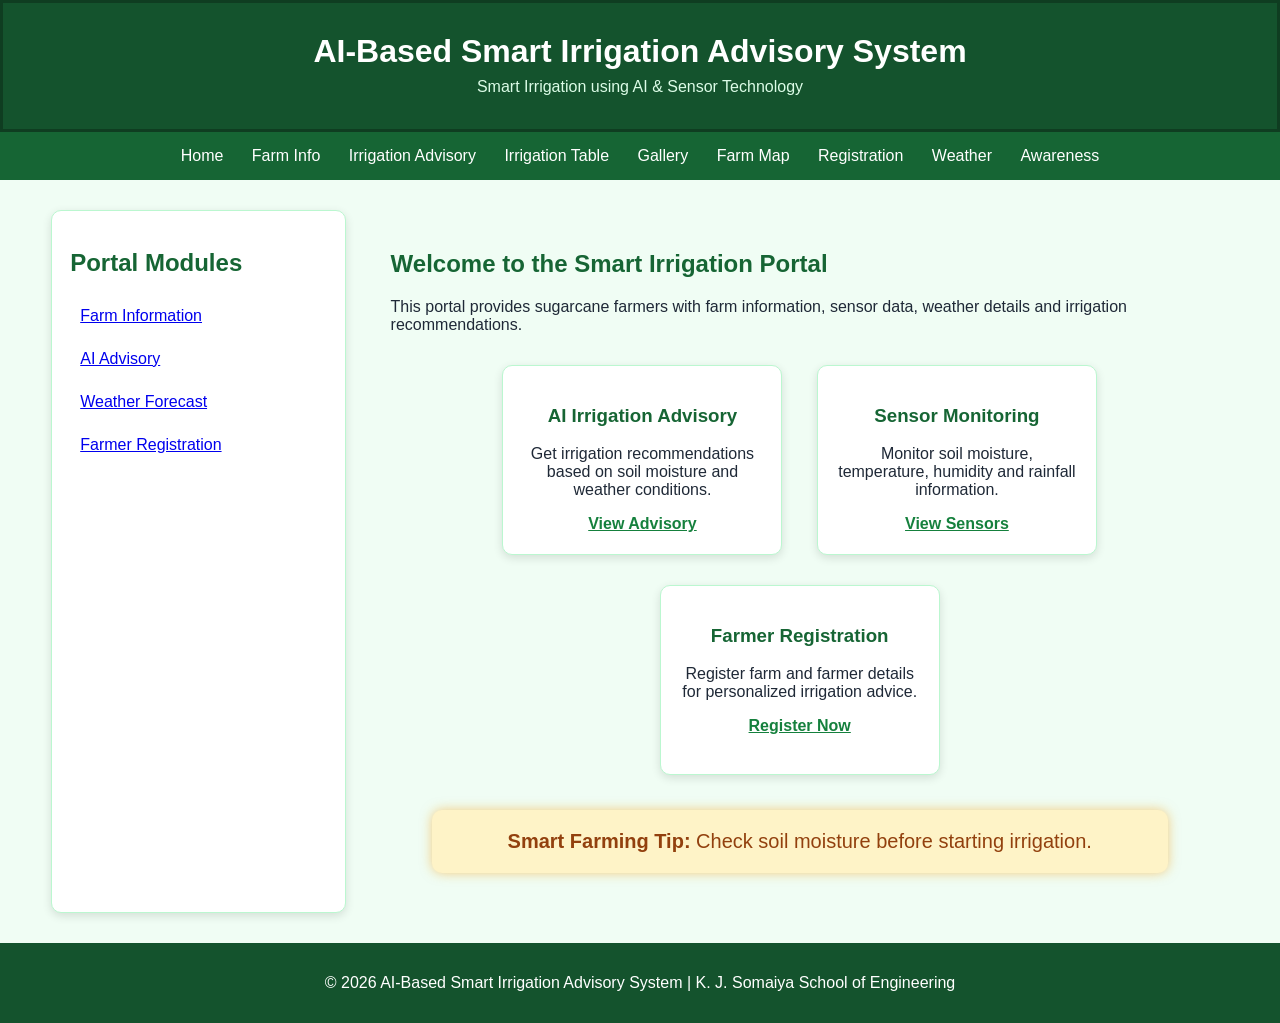
==== index.html @ e32e024c "first commit" ====
<!DOCTYPE html>
<html lang="en">
<head>
    <meta charset="UTF-8">
    <meta name="viewport" content="width=device-width, initial-scale=1.0">
    <title>Smart Irrigation Advisory System</title>
    <link rel="stylesheet" href="style.css">
    <link rel="stylesheet" href="layout.css">
    <style>
        header {
            background-color: #14532d;
            padding: 25px;
            border: 3px solid #0f3d21;
        }
        header h1 {
            color: white;
            text-align: center;
        }
        header p {
            color: #dcfce7;
            text-align: center;
        }
    </style>
</head>
<body>
<header>
    <h1>AI-Based Smart Irrigation Advisory System</h1>
    <p>Smart Irrigation using AI &amp; Sensor Technology</p>
</header>

<nav>
    <ul>
        <li><a href="index.html">Home</a></li>
        <li><a href="farm-info.html">Farm Info</a></li>
        <li><a href="advisory.html">Irrigation Advisory</a></li>
        <li><a href="irrigation-table.html">Irrigation Table</a></li>
        <li><a href="gallery.html">Gallery</a></li>
        <li><a href="plot-map.html">Farm Map</a></li>
        <li><a href="registration.html">Registration</a></li>
        <li><a href="weather.html">Weather</a></li>
        <li><a href="media.html">Awareness</a></li>
    </ul>
</nav>

<main class="page-layout">
    <aside class="sidebar">
        <h2>Portal Modules</h2>
        <ul>
            <li><a href="farm-info.html">Farm Information</a></li>
            <li><a href="advisory.html">AI Advisory</a></li>
            <li><a href="weather.html">Weather Forecast</a></li>
            <li><a href="registration.html">Farmer Registration</a></li>
        </ul>
    </aside>

    <section class="content">
        <h2>Welcome to the Smart Irrigation Portal</h2>
        <p>This portal provides sugarcane farmers with farm information, sensor data, weather details and irrigation recommendations.</p>

        <div class="card-container">
            <article class="card">
                <h3>AI Irrigation Advisory</h3>
                <p>Get irrigation recommendations based on soil moisture and weather conditions.</p>
                <a href="advisory.html">View Advisory</a>
            </article>

            <article class="card">
                <h3>Sensor Monitoring</h3>
                <p>Monitor soil moisture, temperature, humidity and rainfall information.</p>
                <a href="farm-info.html">View Sensors</a>
            </article>

            <article class="card">
                <h3>Farmer Registration</h3>
                <p>Register farm and farmer details for personalized irrigation advice.</p>
                <a href="registration.html">Register Now</a>
            </article>
        </div>

        <div class="offer-box">
            <strong>Smart Farming Tip:</strong> Check soil moisture before starting irrigation.
        </div>
    </section>
</main>

<footer>
    <p>&copy; 2026 AI-Based Smart Irrigation Advisory System | K. J. Somaiya School of Engineering</p>
</footer>
</body>
</html>
---- style.css ----
* {
    box-sizing: border-box;
}

body {
    margin: 0;
    font-family: Arial, sans-serif;
    background-color: #f0fdf4;
    color: #1f2937;
}

h1, h2, h3 {
    color: #166534;
}

header {
    background-color: #14532d;
    color: white;
    padding: 20px;
    text-align: center;
}

header h1 {
    color: white;
    margin: 5px;
}

header p {
    margin: 8px;
}

nav {
    background-color: #166534;
    padding: 0;
}

nav ul {
    list-style-type: none;
    margin: 0;
    padding: 0;
    text-align: center;
}

nav li {
    display: inline-block;
}

nav a {
    display: inline-block;
    color: white;
    text-decoration: none;
    padding: 15px 12px;
}

nav a:hover {
    background-color: #22c55e;
    color: #052e16;
    text-decoration: underline;
}

footer {
    background-color: #14532d;
    color: white;
    text-align: center;
    padding: 15px;
    margin-top: 30px;
}

.card-container {
    text-align: center;
}

.card {
    display: inline-block;
    vertical-align: top;
    width: 280px;
    min-height: 190px;
    margin: 15px;
    padding: 20px;
    background-color: white;
    border: 1px solid #bbf7d0;
    border-radius: 10px;
    box-shadow: 0 3px 10px rgba(0,0,0,0.12);
    text-align: center;
}

.card a {
    color: #15803d;
    font-weight: bold;
}

.sidebar {
    border: 1px solid #bbf7d0;
    box-shadow: 0 3px 10px rgba(0,0,0,0.12);
    padding: 18px;
    border-radius: 10px;
    background-color: white;
}

.sidebar ul {
    list-style-type: none;
    padding: 0;
}

.sidebar li {
    padding: 10px;
    margin: 5px 0;
}

.sidebar li:hover {
    background-color: #dcfce7;
}

.info-card, .advisory-box {
    background-color: white;
    padding: 25px;
    margin: 20px 0;
    border-radius: 10px;
    box-shadow: 0 3px 10px rgba(0,0,0,0.1);
}

.offer-box {
    width: 90%;
    margin: 20px auto;
    padding: 20px;
    background-color: #fef3c7;
    color: #92400e;
    font-size: 20px;
    text-align: center;
    border-radius: 10px;
    box-shadow: 0 0 12px rgba(245,158,11,0.5);
    animation: glow 1.5s infinite alternate;
}

@keyframes glow {
    from {
        box-shadow: 0 0 5px rgba(245,158,11,0.4);
    }
    to {
        box-shadow: 0 0 20px rgba(245,158,11,0.8);
    }
}

.gallery {
    display: flex;
    flex-wrap: wrap;
    justify-content: center;
    gap: 20px;
}

.gallery figure {
    margin: 0;
    text-align: center;
}

.gallery img {
    width: 300px;
    height: 200px;
    object-fit: cover;
    border: 3px solid #166534;
    border-radius: 8px;
    transition: transform 0.3s;
}

.gallery img:hover {
    transform: scale(1.06);
}

iframe {
    border: 2px solid #166534;
    border-radius: 8px;
}

video {
    max-width: 100%;
    border-radius: 8px;
}
---- layout.css ----
.page-layout {
    display: flex;
    gap: 25px;
    width: 92%;
    max-width: 1200px;
    margin: 30px auto;
    min-height: 500px;
}

.sidebar {
    width: 25%;
    flex-shrink: 0;
}

.content {
    flex: 1;
    padding: 20px;
}

.single-page {
    width: 92%;
    max-width: 1100px;
    margin: 30px auto;
    background-color: white;
    border-radius: 10px;
    box-shadow: 0 3px 10px rgba(0,0,0,0.08);
}

@media (max-width: 800px) {
    .page-layout {
        flex-direction: column;
    }

    .sidebar {
        width: 100%;
    }

    nav li {
        display: block;
    }

    nav a {
        width: 100%;
    }
}
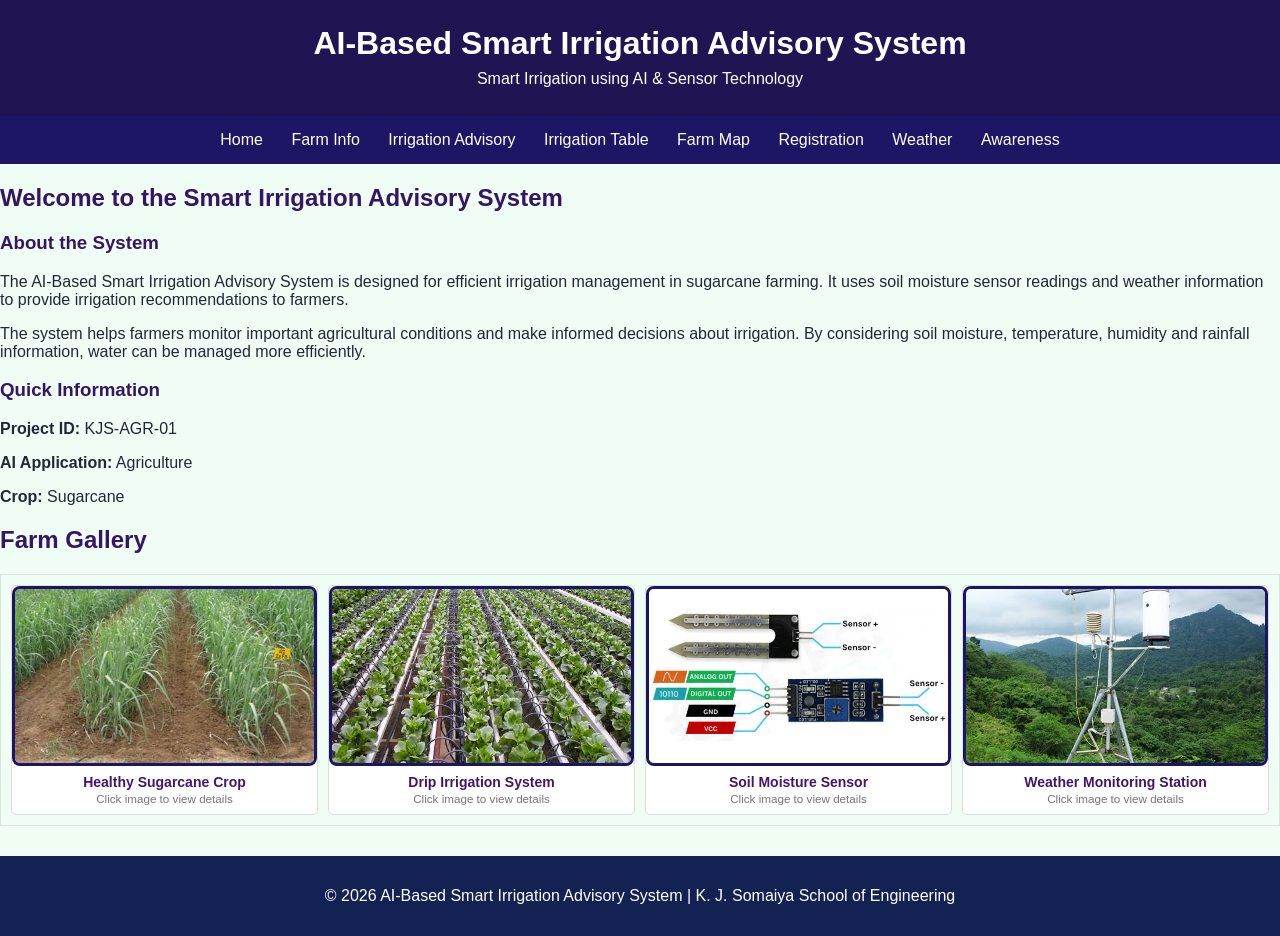
==== commit 9ff91ff9: "big changes" ====
--- a/index.html
+++ b/index.html
@@ -1,28 +1,92 @@
 <!DOCTYPE html>
 <html lang="en">
+
 <head>
     <meta charset="UTF-8">
     <meta name="viewport" content="width=device-width, initial-scale=1.0">
-    <title>Smart Irrigation Advisory System</title>
+
+    <title>AI-Based Smart Irrigation Advisory System</title>
+
     <link rel="stylesheet" href="style.css">
     <link rel="stylesheet" href="layout.css">
+
     <style>
-        header {
-            background-color: #14532d;
+        .gallery {
+            display: flex;
+            gap: 10px;
+            justify-content: space-between;
+            flex-wrap: wrap;
+            border: 1px solid #d8e6d8;
+            padding: 10px;
+            margin-top: 20px;
+        }
+
+        .gallery figure {
+            flex: 1;
+            min-width: 200px;
+            margin: 0;
+            background-color: white;
+            border: 1px solid #ddd;
+            border-radius: 5px;
+            overflow: hidden;
+            text-align: center;
+        }
+
+        .gallery img {
+            width: 100%;
+            height: 180px;
+            object-fit: cover;
+            display: block;
+            cursor: pointer;
+            transition: transform 0.3s;
+        }
+
+        .gallery img:hover {
+            transform: scale(1.03);
+        }
+
+        .gallery figcaption {
+            padding: 8px;
+            color: #42176b;
+            font-size: 14px;
+        }
+
+        .gallery small {
+            color: #777;
+        }
+
+        .modal {
+            display: none;
+            position: fixed;
+            z-index: 1000;
+            left: 0;
+            top: 0;
+            width: 100%;
+            height: 100%;
+            background-color: rgba(0, 0, 0, 0.6);
+        }
+
+        .modal-content {
+            background-color: white;
+            width: 60%;
+            max-width: 600px;
+            margin: 12% auto;
             padding: 25px;
-            border: 3px solid #0f3d21;
-        }
-        header h1 {
-            color: white;
+            border-radius: 8px;
             text-align: center;
         }
-        header p {
-            color: #dcfce7;
-            text-align: center;
+
+        .close {
+            float: right;
+            font-size: 28px;
+            font-weight: bold;
+            cursor: pointer;
         }
     </style>
 </head>
+
 <body>
+
 <header>
     <h1>AI-Based Smart Irrigation Advisory System</h1>
     <p>Smart Irrigation using AI &amp; Sensor Technology</p>
@@ -34,7 +98,6 @@
         <li><a href="farm-info.html">Farm Info</a></li>
         <li><a href="advisory.html">Irrigation Advisory</a></li>
         <li><a href="irrigation-table.html">Irrigation Table</a></li>
-        <li><a href="gallery.html">Gallery</a></li>
         <li><a href="plot-map.html">Farm Map</a></li>
         <li><a href="registration.html">Registration</a></li>
         <li><a href="weather.html">Weather</a></li>
@@ -42,49 +105,200 @@
     </ul>
 </nav>
 
-<main class="page-layout">
-    <aside class="sidebar">
-        <h2>Portal Modules</h2>
-        <ul>
-            <li><a href="farm-info.html">Farm Information</a></li>
-            <li><a href="advisory.html">AI Advisory</a></li>
-            <li><a href="weather.html">Weather Forecast</a></li>
-            <li><a href="registration.html">Farmer Registration</a></li>
-        </ul>
-    </aside>
-
-    <section class="content">
-        <h2>Welcome to the Smart Irrigation Portal</h2>
-        <p>This portal provides sugarcane farmers with farm information, sensor data, weather details and irrigation recommendations.</p>
-
-        <div class="card-container">
-            <article class="card">
-                <h3>AI Irrigation Advisory</h3>
-                <p>Get irrigation recommendations based on soil moisture and weather conditions.</p>
-                <a href="advisory.html">View Advisory</a>
-            </article>
-
-            <article class="card">
-                <h3>Sensor Monitoring</h3>
-                <p>Monitor soil moisture, temperature, humidity and rainfall information.</p>
-                <a href="farm-info.html">View Sensors</a>
-            </article>
-
-            <article class="card">
-                <h3>Farmer Registration</h3>
-                <p>Register farm and farmer details for personalized irrigation advice.</p>
-                <a href="registration.html">Register Now</a>
-            </article>
+<main>
+
+    <section>
+
+        <h2>Welcome to the Smart Irrigation Advisory System</h2>
+
+        <article>
+
+            <h3>About the System</h3>
+
+            <p>
+                The AI-Based Smart Irrigation Advisory System is designed
+                for efficient irrigation management in sugarcane farming.
+                It uses soil moisture sensor readings and weather
+                information to provide irrigation recommendations
+                to farmers.
+            </p>
+
+            <p>
+                The system helps farmers monitor important agricultural
+                conditions and make informed decisions about irrigation.
+                By considering soil moisture, temperature, humidity
+                and rainfall information, water can be managed more
+                efficiently.
+            </p>
+
+        </article>
+
+        <aside>
+
+            <h3>Quick Information</h3>
+
+            <p>
+                <strong>Project ID:</strong> KJS-AGR-01
+            </p>
+
+            <p>
+                <strong>AI Application:</strong> Agriculture
+            </p>
+
+            <p>
+                <strong>Crop:</strong> Sugarcane
+            </p>
+
+        </aside>
+
+    </section>
+
+
+    <section>
+
+        <h2>Farm Gallery</h2>
+
+        <div class="gallery">
+
+            <figure>
+                <img src="images/healthy-crop.png"
+                     alt="Healthy Sugarcane Crop"
+                     title="Click for details"
+                     width="300"
+                     height="180"
+                     onclick="showDetails('crop')">
+
+                <figcaption>
+                    <strong>Healthy Sugarcane Crop</strong><br>
+                    <small>Click image to view details</small>
+                </figcaption>
+            </figure>
+
+
+            <figure>
+                <img src="images/drip-irrigation.png"
+                     alt="Drip Irrigation System"
+                     title="Click for details"
+                     width="300"
+                     height="180"
+                     onclick="showDetails('drip')">
+
+                <figcaption>
+                    <strong>Drip Irrigation System</strong><br>
+                    <small>Click image to view details</small>
+                </figcaption>
+            </figure>
+
+
+            <figure>
+                <img src="images/soil-sensor.png"
+                     alt="Soil Moisture Sensor"
+                     title="Click for details"
+                     width="300"
+                     height="180"
+                     onclick="showDetails('sensor')">
+
+                <figcaption>
+                    <strong>Soil Moisture Sensor</strong><br>
+                    <small>Click image to view details</small>
+                </figcaption>
+            </figure>
+
+
+            <figure>
+                <img src="images/weather-station.png"
+                     alt="Weather Monitoring Station"
+                     title="Click for details"
+                     width="300"
+                     height="180"
+                     onclick="showDetails('weather')">
+
+                <figcaption>
+                    <strong>Weather Monitoring Station</strong><br>
+                    <small>Click image to view details</small>
+                </figcaption>
+            </figure>
+
         </div>
 
-        <div class="offer-box">
-            <strong>Smart Farming Tip:</strong> Check soil moisture before starting irrigation.
-        </div>
     </section>
+
 </main>
 
+
+<div id="detailsModal" class="modal">
+
+    <div class="modal-content">
+
+        <span class="close" onclick="closeDetails()">&times;</span>
+
+        <h2 id="detailsTitle"></h2>
+
+        <p id="detailsText"></p>
+
+    </div>
+
+</div>
+
+
 <footer>
-    <p>&copy; 2026 AI-Based Smart Irrigation Advisory System | K. J. Somaiya School of Engineering</p>
+    <p>
+        &copy; 2026 AI-Based Smart Irrigation Advisory System
+        | K. J. Somaiya School of Engineering
+    </p>
 </footer>
+
+
+<script>
+
+function showDetails(type) {
+
+    let title = "";
+    let text = "";
+
+    if (type === "crop") {
+        title = "Healthy Sugarcane Crop";
+        text = "Healthy sugarcane crops require proper irrigation and suitable soil moisture for good growth. Smart irrigation helps provide water according to the crop's requirements.";
+    }
+
+    else if (type === "drip") {
+        title = "Drip Irrigation System";
+        text = "Drip irrigation supplies water directly to the root zone of the crop. It helps reduce water wastage and maintain suitable soil moisture levels.";
+    }
+
+    else if (type === "sensor") {
+        title = "Soil Moisture Sensor";
+        text = "A soil moisture sensor measures the amount of moisture present in the soil. These readings help determine whether irrigation is required.";
+    }
+
+    else if (type === "weather") {
+        title = "Weather Monitoring Station";
+        text = "A weather monitoring station collects information such as temperature, humidity and rainfall. This information can be considered when making irrigation decisions.";
+    }
+
+    document.getElementById("detailsTitle").innerHTML = title;
+    document.getElementById("detailsText").innerHTML = text;
+    document.getElementById("detailsModal").style.display = "block";
+}
+
+
+function closeDetails() {
+    document.getElementById("detailsModal").style.display = "none";
+}
+
+
+window.onclick = function(event) {
+
+    let modal = document.getElementById("detailsModal");
+
+    if (event.target === modal) {
+        modal.style.display = "none";
+    }
+
+}
+
+</script>
+
 </body>
-</html>
+
+</html>
--- a/style.css
+++ b/style.css
@@ -10,11 +10,11 @@
 }
 
 h1, h2, h3 {
-    color: #166534;
+    color: #341665;
 }
 
 header {
-    background-color: #14532d;
+    background-color: #201453;
     color: white;
     padding: 20px;
     text-align: center;
@@ -30,7 +30,7 @@
 }
 
 nav {
-    background-color: #166534;
+    background-color: #1d1665;
     padding: 0;
 }
 
@@ -53,13 +53,13 @@
 }
 
 nav a:hover {
-    background-color: #22c55e;
-    color: #052e16;
+    background-color: #2297c5;
+    color: #050f2e;
     text-decoration: underline;
 }
 
 footer {
-    background-color: #14532d;
+    background-color: #142253;
     color: white;
     text-align: center;
     padding: 15px;
@@ -157,7 +157,7 @@
     width: 300px;
     height: 200px;
     object-fit: cover;
-    border: 3px solid #166534;
+    border: 3px solid #191665;
     border-radius: 8px;
     transition: transform 0.3s;
 }
@@ -167,7 +167,7 @@
 }
 
 iframe {
-    border: 2px solid #166534;
+    border: 2px solid #163665;
     border-radius: 8px;
 }
 
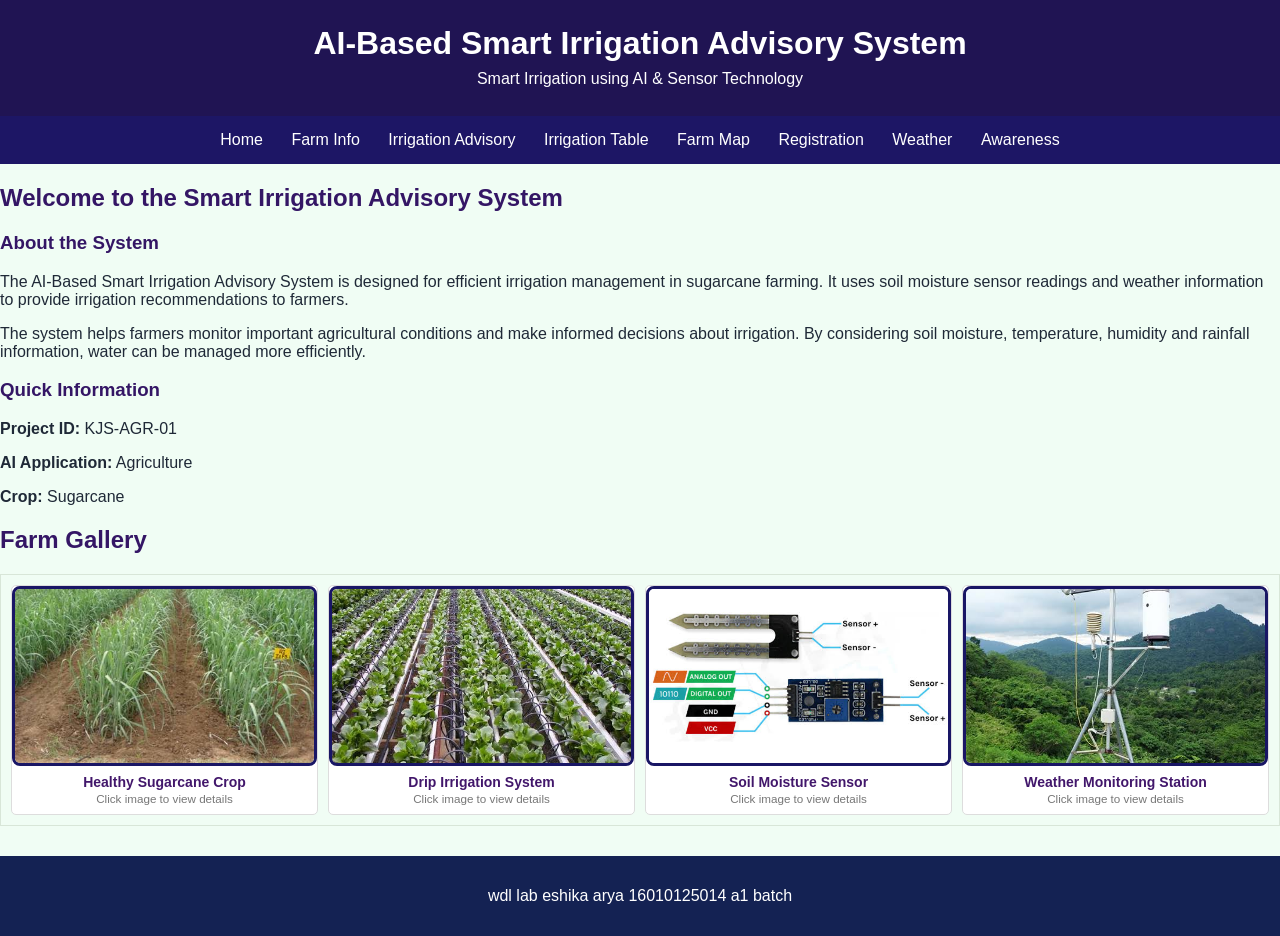
==== commit 4be76cef: "footer edit" ====
--- a/index.html
+++ b/index.html
@@ -242,10 +242,7 @@
 
 
 <footer>
-    <p>
-        &copy; 2026 AI-Based Smart Irrigation Advisory System
-        | K. J. Somaiya School of Engineering
-    </p>
+    <p>wdl lab eshika arya 16010125014 a1 batch</p>
 </footer>
 
 
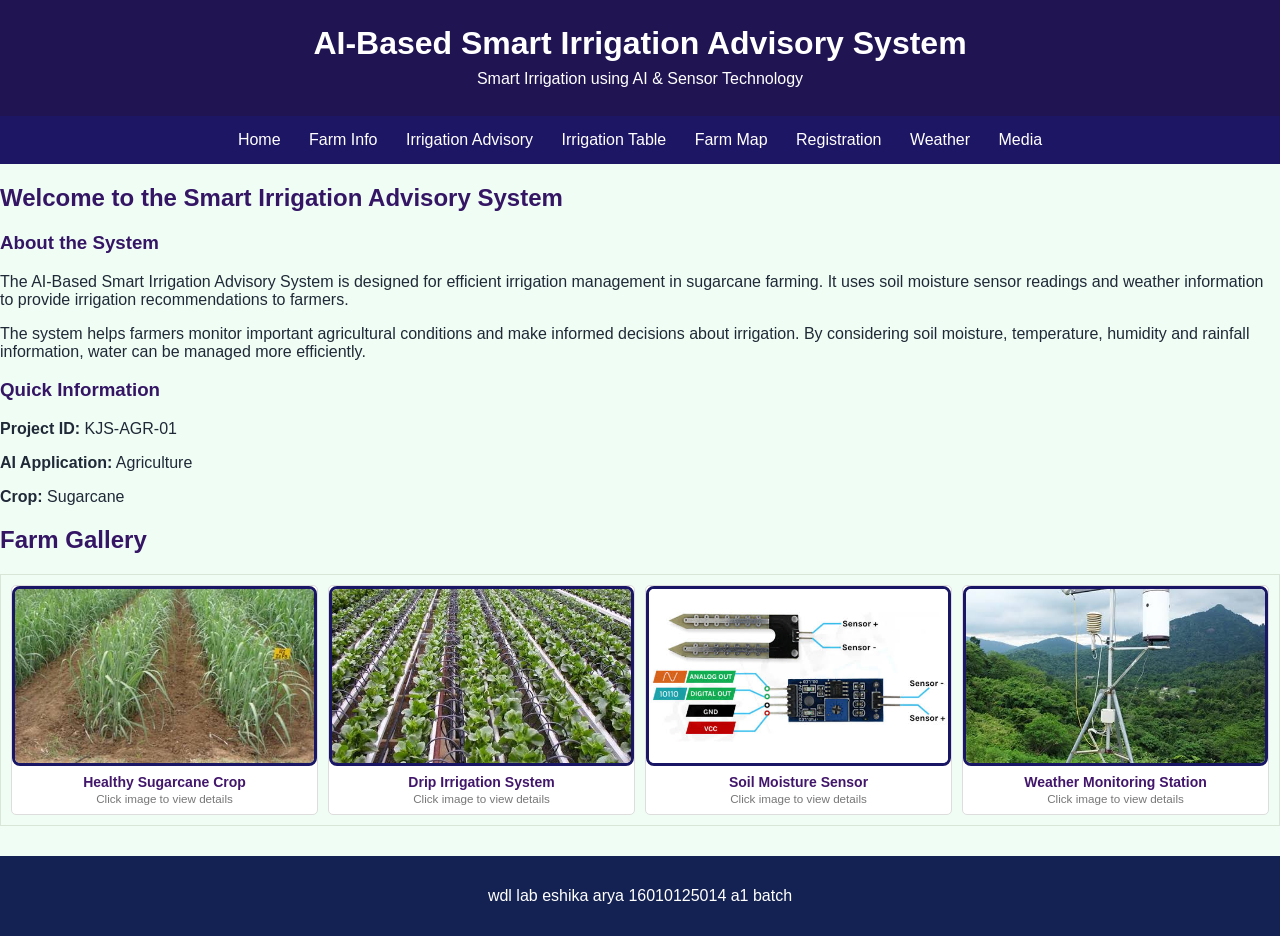
==== commit 47759c6f: "more changes" ====
--- a/index.html
+++ b/index.html
@@ -101,7 +101,7 @@
         <li><a href="plot-map.html">Farm Map</a></li>
         <li><a href="registration.html">Registration</a></li>
         <li><a href="weather.html">Weather</a></li>
-        <li><a href="media.html">Awareness</a></li>
+        <li><a href="media.html">Media</a></li>
     </ul>
 </nav>
 
